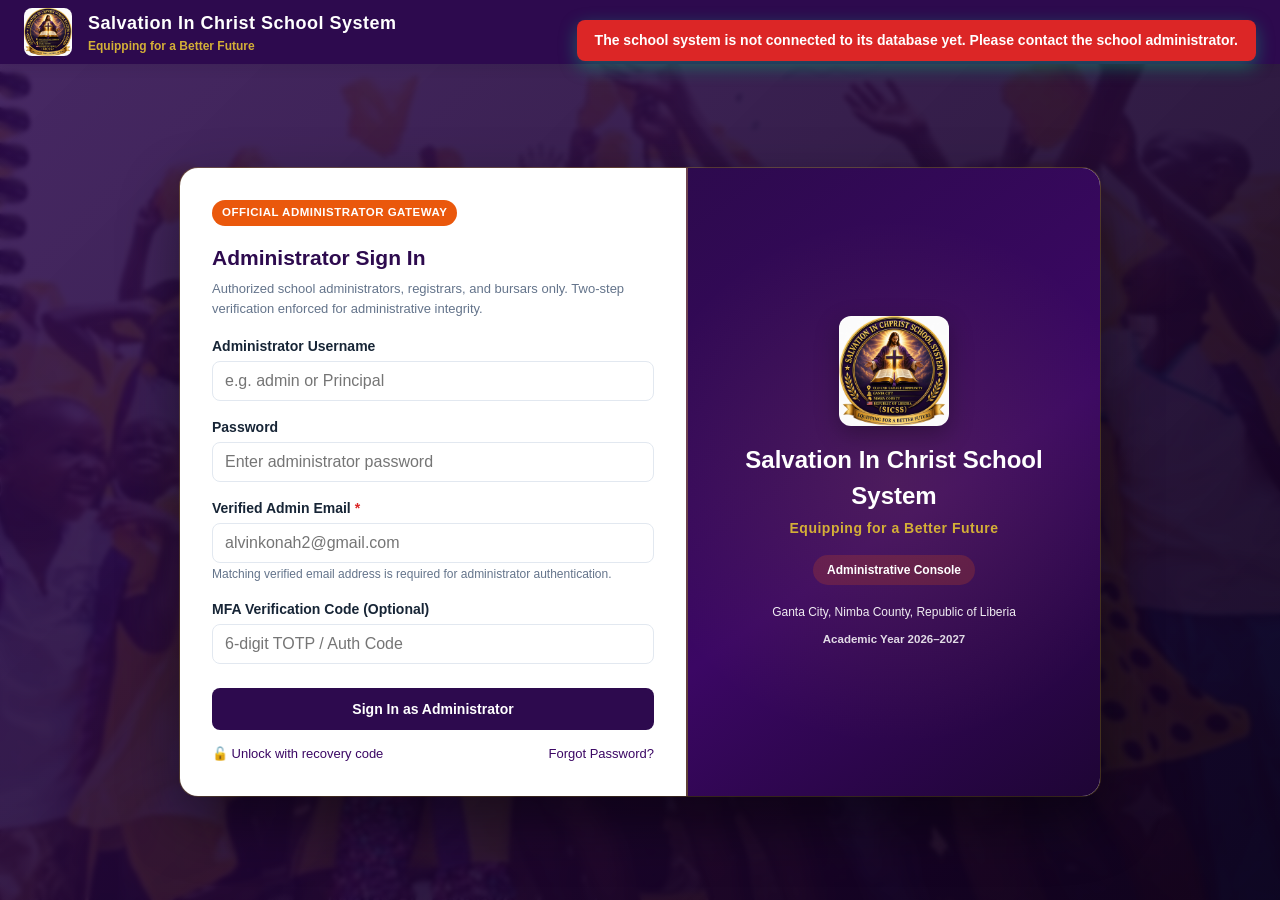
==== admin-login.html @ 24d5ce8e "Add files via upload" ====
<!doctype html>
<html lang="en">
<head>
  <meta charset="utf-8">
  <meta name="viewport" content="width=device-width, initial-scale=1, viewport-fit=cover">
  <title>Administrator Sign In - Salvation In Christ School System</title>
  <link rel="manifest" href="manifest-admin.json">
  <meta name="apple-mobile-web-app-title" content="SICSS Admin">
  <meta name="theme-color" content="#2D0A4E">
  <link rel="apple-touch-icon" href="assets/images/school-logo.png">
  <link rel="icon" type="image/png" href="assets/images/school-logo.png">
  <link rel="stylesheet" href="assets/css/tokens.css">
  <link rel="stylesheet" href="assets/css/styles.css">
</head>
<body>

  <!-- Offline Status Bar -->
  <div id="offlineIndicator" class="offline-bar hidden">You are currently offline. Changes are saved locally and will auto-sync when connected.</div>

  <!-- Global Loader Overlay -->
  <div id="globalLoader" class="global-loader-overlay hidden">
    <div class="loader-spinner"></div>
    <div class="loader-text">Communicating with Core System...</div>
  </div>

  <!-- Subtle {Success} Toast -->
  <div id="globalToast" class="global-toast hidden"></div>

  <!-- Site Header -->
  <header id="siteHeader" class="site-header">
    <div class="brand-wrap">
      <img id="headerLogo" src="assets/images/school-logo.png" alt="School Logo" class="brand-logo">
      <div class="brand-text">
        <h1 id="headerSchoolName">Salvation In Christ School System</h1>
        <div id="headerMotto" class="motto">Equipping for a Better Future</div>
      </div>
    </div>
    <div class="header-actions" id="headerActions">
      <!-- Injected post-login -->
    </div>
  </header>

  <!-- Dedicated Administrator Login Screen -->
  <main id="loginScreen" class="gateway-container">

    <!-- Dynamic Animated Slideshow Background (Backgrounds 1 - 6) -->
    <div class="login-bg-slideshow css-animated" aria-hidden="true">
      <div class="slide slide-1 active"></div>
      <div class="slide slide-2"></div>
      <div class="slide slide-3"></div>
      <div class="slide slide-4"></div>
      <div class="slide slide-5"></div>
      <div class="slide slide-6"></div>
      <div class="login-bg-overlay"></div>
    </div>

    <div class="gateway-card">
      
      <!-- Left: Admin Login Form -->
      <div class="gateway-form-pane">
        
        <div style="display: flex; align-items: center; gap: 8px; margin-bottom: 16px;">
          <span class="badge badge-warning" style="font-size: 11.5px; letter-spacing: 0.5px; padding: 4px 10px; background: #ea580c; color: #fff;">OFFICIAL ADMINISTRATOR GATEWAY</span>
        </div>

        <!-- Feedback Alert Container -->
        <div id="loginAlert" class="alert alert-danger hidden" role="alert"></div>

        <!-- Admin Form -->
        <form id="adminLoginForm" class="login-role-form" autocomplete="off" onsubmit="return false;">
          <h2 style="margin: 0 0 6px; color: var(--color-primary); font-size: 21px;">Administrator Sign In</h2>
          <p style="margin: 0 0 18px; font-size: 13px; color: var(--color-text-muted);">
            Authorized school administrators, registrars, and bursars only. Two-step verification enforced for administrative integrity.
          </p>

          <div class="form-group">
            <label class="form-label" for="adminLoginUser">Administrator Username</label>
            <input type="text" id="adminLoginUser" class="input-field" placeholder="e.g. admin or Principal" required autocomplete="username">
          </div>

          <div class="form-group">
            <label class="form-label" for="adminLoginPass">Password</label>
            <input type="password" id="adminLoginPass" class="input-field" placeholder="Enter administrator password" required autocomplete="current-password">
          </div>

          <div class="form-group">
            <label class="form-label" for="adminLoginEmail">Verified Admin Email <span style="color: var(--color-danger);">*</span></label>
            <input type="email" id="adminLoginEmail" class="input-field" placeholder="alvinkonah2@gmail.com" required autocomplete="email">
            <div class="form-hint">Matching verified email address is required for administrator authentication.</div>
          </div>

          <div class="form-group">
            <label class="form-label" for="adminLoginMfa">MFA Verification Code (Optional)</label>
            <input type="text" id="adminLoginMfa" class="input-field" placeholder="6-digit TOTP / Auth Code" maxlength="8">
          </div>

          <button type="submit" id="adminLoginBtn" class="btn btn-primary" style="width: 100%; padding: 12px; margin-top: 8px;">
            Sign In as Administrator
          </button>

          <div style="display: flex; justify-content: space-between; align-items: center; margin-top: 14px; font-size: 13px;">
            <a href="#" class="recovery-code-trigger" style="margin-right:auto;">🔓 Unlock with recovery code</a>
            <a href="#" class="forgot-pass-trigger">Forgot Password?</a>
          </div>
        </form>
      </div>

      <!-- Right: Branded School Panel -->
      <div class="gateway-brand-pane">
        <img id="paneLogo" src="assets/images/school-logo.png" alt="School Crest" class="pane-logo">
        <div class="pane-title" id="paneSchoolName">Salvation In Christ School System</div>
        <div class="pane-motto" id="paneMotto">Equipping for a Better Future</div>
        <div class="pane-badge" style="background: rgba(234, 88, 12, 0.2); color: #fff; border-color: rgba(255,255,255,0.3);">Administrative Console</div>
        <div style="margin-top: 18px; font-size: 12px; opacity: 0.92; z-index: 1; font-weight: 500;">
          Ganta City, Nimba County, Republic of Liberia
        </div>
        <div style="margin-top: 10px; font-size: 11.5px; opacity: 0.85; z-index: 1; font-weight: 600;">
          Academic Year 2026–2027
        </div>
      </div>

    </div>
  </main>

  <!-- PWA Install Button (Fixed) -->
  <button id="installAppBtn" class="hidden" type="button" aria-label="Install App" style="display: flex; align-items: center; gap: 6px;">
    <img src="assets/icons/download (2).png" style="width: 16px; height: 16px;" alt="">
    <span>Install App</span>
  </button>

  <!-- Role-specific Panel Mount Point (Loaded post-auth) -->
  <div id="appRoot"></div>

  <!-- Modal Container -->
  <div id="modalContainer"></div>

  <!-- Scripts -->
  <script src="assets/js/config.js?v=2.5"></script>
  <script src="assets/js/api.js?v=2.5"></script>
  <script src="assets/js/reportCard.js?v=2.5"></script>
  <script src="assets/js/auth.js?v=2.5"></script>
  <script src="assets/js/pwaInstall.js?v=2.5"></script>
  <script src="assets/js/app.js?v=2.5"></script>

</body>
</html>
---- assets/css/tokens.css ----
/**
 * tokens.css
 * -----------------------------------------------------------------------
 * Design-token layer (Section 7).
 * Branding per school is a config change here or dynamically at runtime.
 * -----------------------------------------------------------------------
 */

:root {
  /* Brand colors (SICSS Purple & Gold) */
  --color-primary: #2d0a4e;
  --color-primary-dark: #1e0535;
  --color-primary-light: #4c1d95;
  --color-secondary: #3b0764;
  --color-accent: #d4af37;
  --color-accent-hover: #b89728;

  /* Surfaces & Canvas */
  --color-background: #f3f6fa;
  --color-surface: #ffffff;
  --color-surface-hover: #f8fafc;
  --color-card-header: #f8fafc;

  /* Text & Content */
  --color-text: #172536;
  --color-text-light: #ffffff;
  --color-text-muted: #64748b;
  --color-text-dim: #94a3b8;

  /* Borders & Dividers */
  --color-border: #e2e8f0;
  --color-border-dark: #cbd5e1;

  /* Status Colors */
  --color-success: #15803d;
  --color-success-bg: #dcfce7;
  --color-warning: #b45309;
  --color-warning-bg: #fef3c7;
  --color-danger: #dc2626;
  --color-danger-bg: #fee2e2;
  --color-info: #0284c7;
  --color-info-bg: #e0f2fe;

  /* Typography */
  --font-family-sans: -apple-system, BlinkMacSystemFont, "Segoe UI", Roboto, Helvetica, Arial, sans-serif;
  --font-size-xs: 0.75rem;     /* 12px */
  --font-size-sm: 0.875rem;    /* 14px */
  --font-size-base: 1rem;      /* 16px */
  --font-size-lg: 1.125rem;    /* 18px */
  --font-size-xl: 1.25rem;     /* 20px */
  --font-size-2xl: 1.5rem;     /* 24px */
  --font-size-3xl: 1.875rem;   /* 30px */

  /* Spacing Scale */
  --space-2xs: 2px;
  --space-xs: 4px;
  --space-sm: 8px;
  --space-md: 16px;
  --space-lg: 24px;
  --space-xl: 32px;
  --space-2xl: 48px;

  /* Border Radius */
  --radius-xs: 4px;
  --radius-sm: 8px;
  --radius-md: 12px;
  --radius-lg: 18px;
  --radius-pill: 9999px;

  /* Shadows */
  --shadow-sm: 0 1px 3px rgba(0, 0, 0, 0.08);
  --shadow-md: 0 4px 12px rgba(0, 0, 0, 0.08);
  --shadow-lg: 0 10px 25px rgba(0, 0, 0, 0.1);
  --shadow-card: 0 6px 20px rgba(0, 0, 0, 0.06);

  /* Transitions */
  --transition-fast: 0.15s ease;
  --transition-normal: 0.25s ease;
}

/* Dark mode token overrides */
:root[data-theme="dark"] {
  --color-background: #0b131f;
  --color-surface: #142033;
  --color-surface-hover: #1b2a42;
  --color-card-header: #101a2b;
  --color-text: #f1f5f9;
  --color-text-muted: #94a3b8;
  --color-text-dim: #64748b;
  --color-border: #1e293b;
  --color-border-dark: #334155;
  --shadow-card: 0 6px 20px rgba(0, 0, 0, 0.35);
}
---- assets/css/styles.css ----
/**
 * styles.css
 * -----------------------------------------------------------------------
 * Core application styling using CSS design tokens.
 * Mobile-first, fully responsive, accessible, with print stylesheet for report cards.
 * -----------------------------------------------------------------------
 */

/* ==========================================================================
   1. RESET & BASE
   ========================================================================== */
*, *::before, *::after {
  box-sizing: border-box;
}

body {
  margin: 0;
  padding: 0;
  background-color: var(--color-background);
  color: var(--color-text);
  font-family: var(--font-family-sans);
  font-size: var(--font-size-base);
  line-height: 1.5;
  -webkit-font-smoothing: antialiased;
  min-height: 100vh;
  display: flex;
  flex-direction: column;
}

a {
  color: var(--color-secondary);
  text-decoration: none;
  transition: color var(--transition-fast);
}

a:hover {
  text-decoration: underline;
}

button, input, select, textarea {
  font-family: inherit;
  font-size: inherit;
}

/* Accessibility Focus States */
button:focus-visible, input:focus-visible, select:focus-visible, textarea:focus-visible, a:focus-visible {
  outline: 3px solid var(--color-accent);
  outline-offset: 2px;
}

/* Utilities */
.hidden { display: none !important; }
.sr-only {
  position: absolute;
  width: 1px;
  height: 1px;
  padding: 0;
  margin: -1px;
  overflow: hidden;
  clip: rect(0, 0, 0, 0);
  border: 0;
}

/* ==========================================================================
   2. HEADER & BRANDING
   ========================================================================== */
.site-header {
  background-color: var(--color-primary);
  color: #ffffff;
  padding: var(--space-sm) var(--space-lg);
  display: flex;
  justify-content: space-between;
  align-items: center;
  box-shadow: var(--shadow-md);
  position: sticky;
  top: 0;
  z-index: 100;
}

.brand-wrap {
  display: flex;
  align-items: center;
  gap: var(--space-md);
}

.brand-logo {
  width: 48px;
  height: 48px;
  object-fit: contain;
  background: transparent !important;
  border-radius: var(--radius-sm);
  padding: 0;
  box-shadow: none;
}

.brand-text h1 {
  margin: 0;
  font-size: var(--font-size-lg);
  font-weight: 700;
  letter-spacing: 0.5px;
  color: #ffffff;
}

.brand-text .motto {
  margin: 0;
  font-size: var(--font-size-xs);
  color: var(--color-accent);
  font-weight: 600;
}

.header-actions {
  display: flex;
  align-items: center;
  gap: var(--space-sm);
}

.user-badge {
  display: flex;
  align-items: center;
  gap: var(--space-xs);
  background: rgba(255, 255, 255, 0.12);
  padding: 4px 12px;
  border-radius: var(--radius-pill);
  font-size: var(--font-size-sm);
  color: #ffffff;
}

/* Mobile Header Responsive Rule: prevent jammed content and scattering */
@media (max-width: 768px) {
  .site-header {
    padding: 8px 12px !important;
    gap: 8px !important;
    min-height: 48px !important;
  }
  .brand-wrap {
    gap: 8px !important;
    flex: 1 1 auto !important;
    min-width: 0 !important;
    max-width: calc(100% - 100px) !important;
    overflow: hidden !important;
  }
  .brand-logo {
    width: 32px !important;
    height: 32px !important;
    flex-shrink: 0 !important;
  }
  .brand-text {
    min-width: 0 !important;
    overflow: hidden !important;
  }
  .brand-text h1 {
    font-size: 13px !important;
    line-height: 1.2 !important;
    white-space: nowrap !important;
    overflow: hidden !important;
    text-overflow: ellipsis !important;
    margin: 0 !important;
  }
  #headerMotto, .brand-text .motto {
    display: none !important;
  }
  .header-actions {
    flex-shrink: 0 !important;
    gap: 4px !important;
  }
  .header-actions #signOutBtn {
    display: none !important;
  }
  .header-actions .user-badge {
    font-size: 11px !important;
    padding: 3px 8px !important;
    max-width: 120px !important;
    white-space: nowrap !important;
    overflow: hidden !important;
    text-overflow: ellipsis !important;
    gap: 4px !important;
  }
  .header-actions .user-badge span {
    display: none !important;
  }
}

/* ==========================================================================
   3. BUTTONS & INPUTS
   ========================================================================== */
.btn {
  display: inline-flex;
  align-items: center;
  justify-content: center;
  gap: var(--space-xs);
  padding: 9px 16px;
  border-radius: var(--radius-sm);
  border: 1px solid transparent;
  font-weight: 600;
  font-size: var(--font-size-sm);
  cursor: pointer;
  transition: all var(--transition-fast);
  white-space: nowrap;
}

.btn-primary {
  background-color: var(--color-primary);
  color: #ffffff;
}
.btn-primary:hover {
  background-color: var(--color-primary-light);
  transform: translateY(-1px);
}

.btn-secondary {
  background-color: var(--color-secondary);
  color: #ffffff;
}
.btn-secondary:hover {
  background-color: #0b3c8a;
}

.btn-accent {
  background-color: var(--color-accent);
  color: var(--color-primary);
}
.btn-accent:hover {
  background-color: var(--color-accent-hover);
}

.btn-light {
  background-color: var(--color-surface);
  color: var(--color-text);
  border-color: var(--color-border);
}
.btn-light:hover {
  background-color: var(--color-surface-hover);
}

.btn-danger {
  background-color: var(--color-danger);
  color: #ffffff;
}
.btn-danger:hover {
  background-color: #b91c1c;
}

.btn-sm {
  padding: 5px 10px;
  font-size: var(--font-size-xs);
  border-radius: var(--radius-xs);
}

.btn:disabled {
  opacity: 0.6;
  cursor: not-allowed;
  transform: none !important;
}

.input-field, .select-field, .textarea-field {
  width: 100%;
  padding: 10px 12px;
  border: 1px solid var(--color-border);
  border-radius: var(--radius-sm);
  background-color: var(--color-surface);
  color: var(--color-text);
  transition: border-color var(--transition-fast), box-shadow var(--transition-fast);
}

.input-field:focus, .select-field:focus, .textarea-field:focus {
  outline: none;
  border-color: var(--color-primary);
  box-shadow: 0 0 0 3px rgba(8, 47, 80, 0.15);
}

.form-group {
  margin-bottom: var(--space-md);
}

.form-label {
  display: block;
  font-size: var(--font-size-sm);
  font-weight: 600;
  margin-bottom: var(--space-xs);
  color: var(--color-text);
}

.form-hint {
  font-size: var(--font-size-xs);
  color: var(--color-text-muted);
  margin-top: 2px;
}

/* ==========================================================================
   4. GATEWAY LOGIN SCREEN
   ========================================================================== */
.gateway-container {
  flex: 1;
  display: flex;
  align-items: center;
  justify-content: center;
  padding: var(--space-xl) var(--space-md);
  position: relative;
  overflow: hidden;
  min-height: calc(100vh - 65px);
  background-color: var(--color-primary-dark);
}

/* Background animated slides container */
.login-bg-slideshow {
  position: absolute;
  top: 0;
  left: 0;
  width: 100%;
  height: 100%;
  overflow: hidden;
  z-index: 0;
  pointer-events: none;
}

.login-bg-slideshow .slide {
  position: absolute;
  top: 0;
  left: 0;
  width: 100%;
  height: 100%;
  background-size: cover;
  background-position: center;
  background-repeat: no-repeat;
  opacity: 0;
  transform: scale(1.05);
  transition: opacity 1.6s ease-in-out, transform 7s ease-out;
}

.login-bg-slideshow .slide.active {
  opacity: 1;
  transform: scale(1);
}

/* Individual slide background images */
.login-bg-slideshow .slide-1 { background-image: url('../images/background-1.jpg'); }
.login-bg-slideshow .slide-2 { background-image: url('../images/background-2.jpg'); }
.login-bg-slideshow .slide-3 { background-image: url('../images/background-3.jpg'); }
.login-bg-slideshow .slide-4 { background-image: url('../images/background-4.jpg'); }
.login-bg-slideshow .slide-5 { background-image: url('../images/background-5.jpg'); }
.login-bg-slideshow .slide-6 { background-image: url('../images/background-6.jpg'); }

/* Fallback CSS animation if JavaScript is disabled */
.login-bg-slideshow.css-animated .slide:nth-child(1) { animation: bgFadeSlide 30s infinite 0s; }
.login-bg-slideshow.css-animated .slide:nth-child(2) { animation: bgFadeSlide 30s infinite 5s; }
.login-bg-slideshow.css-animated .slide:nth-child(3) { animation: bgFadeSlide 30s infinite 10s; }
.login-bg-slideshow.css-animated .slide:nth-child(4) { animation: bgFadeSlide 30s infinite 15s; }
.login-bg-slideshow.css-animated .slide:nth-child(5) { animation: bgFadeSlide 30s infinite 20s; }
.login-bg-slideshow.css-animated .slide:nth-child(6) { animation: bgFadeSlide 30s infinite 25s; }

@keyframes bgFadeSlide {
  0% { opacity: 0; transform: scale(1.05); }
  5% { opacity: 1; transform: scale(1.02); }
  18% { opacity: 1; transform: scale(1); }
  23% { opacity: 0; transform: scale(0.98); }
  100% { opacity: 0; }
}

.login-bg-overlay {
  position: absolute;
  top: 0;
  left: 0;
  width: 100%;
  height: 100%;
  background: linear-gradient(135deg, rgba(45, 10, 78, 0.88) 0%, rgba(30, 5, 53, 0.90) 50%, rgba(15, 2, 28, 0.94) 100%);
  backdrop-filter: blur(2px);
  -webkit-backdrop-filter: blur(2px);
  z-index: 1;
}

.gateway-card {
  position: relative;
  z-index: 2;
  width: 100%;
  max-width: 920px;
  background-color: var(--color-surface);
  border-radius: var(--radius-lg);
  box-shadow: 0 25px 60px rgba(0, 0, 0, 0.45), 0 0 0 1px rgba(212, 175, 55, 0.3);
  overflow: hidden;
  display: flex;
  flex-direction: row;
}

@media (max-width: 768px) {
  .gateway-card {
    flex-direction: column;
  }
}

.gateway-form-pane {
  flex: 1 1 55%;
  padding: var(--space-xl);
  display: flex;
  flex-direction: column;
  justify-content: center;
  position: relative;
  z-index: 2;
}

.gateway-brand-pane {
  flex: 1 1 45%;
  background: linear-gradient(145deg, #2d0a4e 0%, #3b0764 55%, #1e0535 100%);
  color: #ffffff;
  padding: var(--space-xl);
  display: flex;
  flex-direction: column;
  align-items: center;
  justify-content: center;
  text-align: center;
  position: relative;
  overflow: hidden;
  border-left: 2px solid rgba(212, 175, 55, 0.35);
  z-index: 2;
}

.gateway-brand-pane::after {
  content: "";
  position: absolute;
  top: 0; left: 0; right: 0; bottom: 0;
  background: radial-gradient(circle at center, rgba(212, 175, 55, 0.12) 0%, transparent 70%);
  pointer-events: none;
}

.pane-logo {
  width: 110px;
  height: 110px;
  object-fit: contain;
  background: transparent !important;
  border-radius: var(--radius-md);
  padding: 0;
  box-shadow: 0 8px 24px rgba(0,0,0,0.3);
  margin-bottom: var(--space-md);
  z-index: 1;
}

.pane-title {
  margin: 0 0 var(--space-xs);
  font-size: var(--font-size-2xl);
  font-weight: 800;
  z-index: 1;
}

.pane-motto {
  margin: 0 0 var(--space-md);
  font-size: var(--font-size-sm);
  color: var(--color-accent);
  font-weight: 600;
  letter-spacing: 0.5px;
  z-index: 1;
}

.pane-badge {
  background: rgba(255, 255, 255, 0.15);
  padding: 6px 14px;
  border-radius: var(--radius-pill);
  font-size: var(--font-size-xs);
  font-weight: 600;
  z-index: 1;
}

/* User Type Switcher Tabs */
.role-tabs {
  display: flex;
  background-color: var(--color-background);
  border-radius: var(--radius-pill);
  padding: 4px;
  margin-bottom: var(--space-lg);
  gap: 4px;
}

.role-tab-btn {
  flex: 1;
  padding: 8px 12px;
  border: none;
  background: transparent;
  color: var(--color-text-muted);
  font-weight: 600;
  font-size: var(--font-size-sm);
  border-radius: var(--radius-pill);
  cursor: pointer;
  transition: all var(--transition-fast);
}

.role-tab-btn.active {
  background-color: var(--color-primary);
  color: #ffffff;
  box-shadow: var(--shadow-sm);
}

/* Alert Boxes */
.alert {
  padding: 10px 14px;
  border-radius: var(--radius-sm);
  font-size: var(--font-size-sm);
  margin-bottom: var(--space-md);
  display: flex;
  align-items: center;
  gap: var(--space-xs);
}

.alert-danger {
  background-color: var(--color-danger-bg);
  color: var(--color-danger);
  border: 1px solid rgba(220, 38, 38, 0.2);
}

.alert-success {
  background-color: var(--color-success-bg);
  color: var(--color-success);
  border: 1px solid rgba(21, 128, 61, 0.2);
}

/* ==========================================================================
   5. DASHBOARD LAYOUT & CARDS
   ========================================================================== */
.dashboard-container {
  max-width: 1400px;
  margin: 0 auto;
  padding: var(--space-lg) var(--space-md);
  width: 100%;
}

.nav-tabs {
  display: flex;
  gap: var(--space-xs);
  border-bottom: 2px solid var(--color-border);
  margin-bottom: var(--space-lg);
  overflow-x: auto;
  padding-bottom: 2px;
}

.nav-tab-item {
  padding: 10px 18px;
  background: transparent;
  border: none;
  border-bottom: 3px solid transparent;
  color: var(--color-text-muted);
  font-weight: 700;
  font-size: var(--font-size-sm);
  cursor: pointer;
  white-space: nowrap;
  transition: all var(--transition-fast);
}

.nav-tab-item:hover {
  color: var(--color-primary);
}

.nav-tab-item.active {
  color: var(--color-primary);
  border-bottom-color: var(--color-primary);
}

.stats-grid {
  display: grid;
  grid-template-columns: repeat(auto-fit, minmax(220px, 1fr));
  gap: var(--space-md);
  margin-bottom: var(--space-lg);
}

.stat-card {
  background: var(--color-surface);
  padding: var(--space-md) var(--space-lg);
  border-radius: var(--radius-md);
  box-shadow: var(--shadow-card);
  border: 1px solid var(--color-border);
}

.stat-card .stat-label {
  font-size: var(--font-size-xs);
  font-weight: 700;
  text-transform: uppercase;
  color: var(--color-text-muted);
  letter-spacing: 0.5px;
}

.stat-card .stat-value {
  font-size: var(--font-size-2xl);
  font-weight: 800;
  color: var(--color-primary);
  margin-top: var(--space-xs);
}

.content-card {
  background: var(--color-surface);
  border-radius: var(--radius-md);
  box-shadow: var(--shadow-card);
  border: 1px solid var(--color-border);
  padding: var(--space-lg);
  margin-bottom: var(--space-lg);
}

.card-header-row {
  display: flex;
  justify-content: space-between;
  align-items: center;
  flex-wrap: wrap;
  gap: var(--space-md);
  margin-bottom: var(--space-md);
  padding-bottom: var(--space-sm);
  border-bottom: 1px solid var(--color-border);
}

.card-title {
  margin: 0;
  font-size: var(--font-size-lg);
  font-weight: 700;
  color: var(--color-primary);
}

/* ==========================================================================
   6. DATA TABLES & STATUS BADGES
   ========================================================================== */
.table-responsive {
  width: 100%;
  overflow-x: auto;
  border-radius: var(--radius-sm);
  border: 1px solid var(--color-border);
}

.data-table {
  width: 100%;
  border-collapse: collapse;
  font-size: var(--font-size-sm);
  text-align: left;
}

.data-table th {
  background-color: var(--color-primary);
  color: #ffffff;
  padding: 12px 14px;
  font-weight: 700;
  white-space: nowrap;
}

.data-table td {
  padding: 10px 14px;
  border-bottom: 1px solid var(--color-border);
  color: var(--color-text);
}

.data-table tbody tr:hover {
  background-color: var(--color-surface-hover);
}

.badge {
  display: inline-block;
  padding: 3px 8px;
  border-radius: var(--radius-pill);
  font-size: var(--font-size-xs);
  font-weight: 700;
  white-space: nowrap;
}

.badge-success { background: var(--color-success-bg); color: var(--color-success); }
.badge-warning { background: var(--color-warning-bg); color: var(--color-warning); }
.badge-danger { background: var(--color-danger-bg); color: var(--color-danger); }
.badge-info { background: var(--color-info-bg); color: var(--color-info); }

/* ==========================================================================
   7. MODAL DIALOGS
   ========================================================================== */
.modal-overlay {
  position: fixed;
  top: 0; left: 0; right: 0; bottom: 0;
  background: rgba(0, 0, 0, 0.6);
  backdrop-filter: blur(3px);
  display: flex;
  align-items: center;
  justify-content: center;
  padding: var(--space-md);
  z-index: 1000;
}

.modal-dialog {
  background: var(--color-surface);
  border-radius: var(--radius-md);
  box-shadow: var(--shadow-lg);
  width: 100%;
  max-width: 650px;
  max-height: 90vh;
  overflow-y: auto;
  padding: var(--space-lg);
}

.modal-dialog.modal-wide,
.modal-overlay.modal-wide .modal-dialog {
  max-width: 1000px;
}

.modal-dialog.modal-preview,
.modal-overlay.modal-preview .modal-dialog {
  max-width: 1160px;
  max-height: 94vh;
}

.modal-header {
  display: flex;
  justify-content: space-between;
  align-items: center;
  border-bottom: 1px solid var(--color-border);
  padding-bottom: var(--space-sm);
  margin-bottom: var(--space-md);
}

.modal-header h3 {
  margin: 0;
  color: var(--color-primary);
  font-size: var(--font-size-lg);
}

.modal-footer {
  display: flex;
  justify-content: flex-end;
  gap: var(--space-sm);
  margin-top: var(--space-lg);
  padding-top: var(--space-sm);
  border-top: 1px solid var(--color-border);
}

/* ==========================================================================
   8. FULL REPORT CARD STYLES & PRINT MEDIA QUERY
   ========================================================================== */
.report-card-container {
  background: #ffffff;
  color: #172536;
  padding: 35px 30px;
  border-radius: var(--radius-md);
  box-shadow: var(--shadow-card);
  max-width: 1100px;
  margin: 20px auto;
  border: 2px solid var(--color-primary, #2d0a4e);
  font-family: Arial, -apple-system, sans-serif;
}

.rc-header {
  text-align: center;
  border-bottom: 2px solid var(--color-primary, #2d0a4e);
  padding-bottom: 15px;
  margin-bottom: 20px;
  position: relative;
}

.rc-logo {
  width: 75px;
  height: 75px;
  object-fit: contain;
  margin: 0 auto 10px;
  display: block;
}

.rc-school-name {
  font-size: 24px;
  font-weight: 800;
  color: var(--color-primary, #2d0a4e);
  margin: 0 0 4px;
  text-transform: uppercase;
}

.rc-motto {
  font-size: 13px;
  font-weight: 700;
  color: var(--color-accent, #d4af37);
  margin: 0 0 6px;
}

.rc-title {
  font-size: 18px;
  font-weight: 800;
  color: var(--color-secondary, #3b0764);
  margin: 6px 0 0;
  text-decoration: underline;
  letter-spacing: 0.5px;
}

.rc-student-grid {
  display: grid;
  grid-template-columns: repeat(auto-fit, minmax(200px, 1fr));
  gap: 10px 20px;
  background: #f8fafc;
  padding: 15px;
  border-radius: var(--radius-sm);
  border: 1px solid #e2e8f0;
  margin-bottom: 25px;
  font-size: 13.5px;
}

.rc-student-grid p {
  margin: 2px 0;
}

.rc-table {
  width: 100%;
  border-collapse: collapse;
  font-size: 12.5px;
  margin-bottom: 25px;
}

.rc-table th, .rc-table td {
  border: 1px solid #cbd5e1;
  padding: 7px 6px;
  text-align: center;
}

.rc-table th {
  background-color: var(--color-primary, #2d0a4e);
  color: #ffffff;
  font-weight: bold;
}

.rc-table td.subject-col {
  text-align: left;
  font-weight: bold;
  padding-left: 10px;
}

.rc-table tr:nth-child(even) td {
  background-color: #f8fafc;
}

.rc-table .pending-cell {
  color: #94a3b8;
  font-style: italic;
}

.rc-summary-row {
  display: flex;
  justify-content: space-between;
  align-items: center;
  border: 1px solid #cbd5e1;
  padding: 12px 18px;
  border-radius: var(--radius-sm);
  background: #f8fafc;
  font-weight: bold;
  margin-bottom: 30px;
}

.rc-signatures {
  display: flex;
  justify-content: space-between;
  margin-top: 50px;
  padding-top: 20px;
}

.rc-sign-box {
  width: 220px;
  text-align: center;
  border-top: 1px solid #172536;
  font-size: 12px;
  font-weight: bold;
  padding-top: 5px;
}

/* Print Stylesheet */
@media print {
  body {
    background: #ffffff !important;
  }
  .site-header, .btn, .dashboard-container > :not(.report-card-container), .modal-overlay, #installAppBtn {
    display: none !important;
  }
  .report-card-container {
    border: none !important;
    box-shadow: none !important;
    padding: 0 !important;
    max-width: 100% !important;
    margin: 0 !important;
  }
  .rc-table th {
    background-color: var(--color-primary, #2d0a4e) !important;
    color: #ffffff !important;
    -webkit-print-color-adjust: exact;
    print-color-adjust: exact;
  }
}

/* ==========================================================================
   9. PWA INSTALL BANNER & MODAL
   ========================================================================== */
#installAppBtn {
  position: fixed;
  bottom: 24px;
  right: 24px;
  z-index: 999;
  box-shadow: var(--shadow-lg);
  border-radius: var(--radius-pill);
  padding: 12px 20px;
  font-size: var(--font-size-sm);
  font-weight: 700;
  background-color: var(--color-accent);
  color: var(--color-primary);
  border: 2px solid var(--color-primary);
  cursor: pointer;
  transition: transform var(--transition-fast);
}

#installAppBtn:hover {
  transform: translateY(-2px);
}

/* ==========================================================================
   10. COLLAPSIBLE ROYAL BLUE SIDEBAR LAYOUT
   ========================================================================== */
.portal-layout {
  display: flex;
  min-height: calc(100vh - 64px);
  width: 100%;
  position: relative;
}

.portal-sidebar {
  width: 250px;
  background: linear-gradient(180deg, #052652 0%, #001f44 100%);
  color: #ffffff;
  display: flex;
  flex-direction: column;
  transition: width 0.22s cubic-bezier(0.4, 0, 0.2, 1);
  position: sticky;
  top: 64px;
  height: calc(100vh - 64px);
  max-height: calc(100vh - 64px);
  overflow-y: hidden;
  z-index: 90;
  box-shadow: 2px 0 12px rgba(0, 0, 0, 0.18);
  flex-shrink: 0;
}

.portal-sidebar.collapsed {
  width: 68px;
}

.sidebar-header {
  padding: 16px 14px;
  display: flex;
  align-items: center;
  justify-content: space-between;
  border-bottom: 1px solid rgba(255, 255, 255, 0.12);
  gap: 8px;
}

.sidebar-brand-title {
  font-size: 13px;
  font-weight: 700;
  color: #ffffff;
  white-space: nowrap;
  overflow: hidden;
  text-overflow: ellipsis;
  letter-spacing: 0.3px;
}

.portal-sidebar.collapsed .sidebar-brand-title {
  display: none;
}

.sidebar-toggle-btn {
  background: transparent;
  border: none;
  cursor: pointer;
  padding: 6px;
  display: flex;
  align-items: center;
  justify-content: center;
  border-radius: 6px;
  color: #ffffff;
}

.sidebar-toggle-btn:hover {
  background: rgba(255, 255, 255, 0.15);
}

.sidebar-toggle-btn img {
  width: 18px;
  height: 18px;
  filter: brightness(0) invert(1);
}

.sidebar-nav {
  padding: 10px 8px;
  flex: 1;
  overflow-y: auto;
  scrollbar-width: thin;
  scrollbar-color: rgba(255, 255, 255, 0.25) transparent;
}

.sidebar-nav::-webkit-scrollbar {
  width: 5px;
}

.sidebar-nav::-webkit-scrollbar-track {
  background: transparent;
}

.sidebar-nav::-webkit-scrollbar-thumb {
  background: rgba(255, 255, 255, 0.25);
  border-radius: 4px;
}

.sidebar-nav::-webkit-scrollbar-thumb:hover {
  background: rgba(255, 255, 255, 0.45);
}

.nav-section-title {
  font-size: 11px;
  text-transform: uppercase;
  color: rgba(255, 255, 255, 0.5);
  font-weight: 700;
  padding: 12px 14px 4px;
  letter-spacing: 0.6px;
}

.portal-sidebar.collapsed .nav-section-title {
  display: none;
}

.sidebar-item {
  display: flex;
  align-items: center;
  gap: 12px;
  padding: 10px 14px;
  color: #d1d9e6;
  border-radius: 8px;
  text-decoration: none;
  font-size: 13.5px;
  font-weight: 500;
  margin-bottom: 3px;
  cursor: pointer;
  transition: all 0.15s ease;
  user-select: none;
}

.sidebar-item:hover {
  background: rgba(255, 255, 255, 0.1);
  color: #ffffff;
  text-decoration: none;
}

.sidebar-item.active {
  background: #0070f3;
  color: #ffffff;
  font-weight: 600;
  box-shadow: 0 4px 12px rgba(0, 112, 243, 0.35);
}

.sidebar-icon {
  width: 19px;
  height: 19px;
  object-fit: contain;
  filter: brightness(0) invert(1);
  flex-shrink: 0;
}

.portal-sidebar.collapsed .sidebar-item-label {
  display: none;
}

.portal-sidebar.collapsed .sidebar-item {
  justify-content: center;
  padding: 12px 0;
}

.portal-content {
  flex: 1;
  background-color: var(--color-background);
  padding: 24px;
  overflow-y: auto;
  min-width: 0;
}

/* ==========================================================================
   11. GLOBAL LOADER OVERLAY
   ========================================================================== */
.global-loader-overlay {
  position: fixed;
  inset: 0;
  background: rgba(4, 28, 54, 0.72);
  backdrop-filter: blur(4px);
  z-index: 10000;
  display: flex;
  flex-direction: column;
  align-items: center;
  justify-content: center;
  color: #ffffff;
}

.loader-spinner {
  width: 48px;
  height: 48px;
  border: 4px solid rgba(255, 255, 255, 0.22);
  border-top-color: #ffd000;
  border-radius: 50%;
  animation: spinLoader 0.75s linear infinite;
  margin-bottom: 14px;
}

@keyframes spinLoader {
  to { transform: rotate(360deg); }
}

.loader-text {
  font-size: 15px;
  font-weight: 600;
  letter-spacing: 0.5px;
}

/* ==========================================================================
   12. SUBTLE {SUCCESS} TOAST NOTIFICATION
   ========================================================================== */
.global-toast {
  position: fixed;
  top: 20px;
  right: 24px;
  z-index: 10001;
  background: #10b981;
  color: #ffffff;
  padding: 10px 18px;
  border-radius: 8px;
  font-weight: 700;
  font-size: 14px;
  box-shadow: 0 6px 18px rgba(16, 185, 129, 0.45);
  transform: translateY(-20px);
  opacity: 0;
  transition: transform 0.25s cubic-bezier(0.4, 0, 0.2, 1), opacity 0.25s ease;
  pointer-events: none;
}

.global-toast.show {
  transform: translateY(0);
  opacity: 1;
}

.global-toast.fade-out {
  transform: translateY(-10px);
  opacity: 0;
}

/* ==========================================================================
   13. OFFLINE STATUS BAR
   ========================================================================== */
.offline-bar {
  background: #d97706;
  color: #ffffff;
  text-align: center;
  font-size: 13px;
  font-weight: 600;
  padding: 8px 14px;
  position: sticky;
  top: 0;
  z-index: 150;
  box-shadow: 0 2px 8px rgba(0, 0, 0, 0.2);
}

/* ==========================================================================
   14. SCORE COLOR CODING (<70% Red, 70-90% Blue, 91-100% Deep Green)
   ========================================================================== */
.score-red {
  color: #dc2626 !important;
  font-weight: 700;
}

.score-blue {
  color: #2563eb !important;
  font-weight: 700;
}

.score-green {
  color: #15803d !important;
  font-weight: 800;
}

/* ==========================================================================
   15. TWO-PAGE REPORT CARD (FRONT & BACK) TEMPLATE
   ========================================================================== */
.reportCardPage {
  background: #ffffff;
  max-width: 850px;
  margin: 0 auto 20px;
  padding: 30px 34px;
  border: 2px solid #1c1c1c;
  font-family: Georgia, 'Times New Roman', serif;
  color: #1c1c1c;
  box-shadow: 0 4px 16px rgba(0, 0, 0, 0.08);
}
.rcPageLabel {
  text-align: right;
  font-size: 10px;
  color: #6b7280;
  font-weight: 700;
  margin-bottom: 6px;
  letter-spacing: 1px;
  text-transform: uppercase;
}

/* FRONT PAGE — two semester tables side by side */
.rcSemesterGrid {
  display: grid;
  grid-template-columns: 1fr 1fr;
  gap: 18px;
  margin-bottom: 20px;
}
.rcSemTableWrap {
  border: 2px solid #1c1c1c;
  border-radius: 4px;
  overflow: hidden;
}
.rcSemTitle {
  text-align: center;
  font-style: italic;
  font-weight: 700;
  font-size: 15px;
  padding: 8px;
  border-bottom: 2px solid #1c1c1c;
  background: #ffffff;
}
.rcSemTable {
  width: 100%;
  border-collapse: collapse;
  font-size: 11.5px;
}
.rcSemTable th, .rcSemTable td {
  border: 1px solid #1c1c1c;
  padding: 5px 4px;
  text-align: center;
}
.rcSemTable td.rcSubjectCell {
  text-align: left;
  padding-left: 8px;
  font-weight: 600;
}
.rcSemTable tr.rcSummaryRow td {
  font-weight: 800;
  background: rgba(0, 0, 0, 0.05);
}

.rcGradeKey {
  text-align: center;
  margin-top: 6px;
}
.rcGradeKey b {
  display: block;
  font-style: italic;
  margin-bottom: 6px;
}
.rcGradeKeyGrid {
  display: flex;
  justify-content: center;
  gap: 50px;
  flex-wrap: wrap;
  font-size: 12.5px;
}

.gradeRed {
  color: #c0392b;
  font-weight: 800;
}
.gradeBlue {
  color: #1d4ed8;
  font-weight: 800;
}
.gradeGreen {
  color: #065f46;
  font-weight: 800;
}

/* BACK PAGE — promotion statement + school header/signature table */
.rcBackGrid {
  display: grid;
  grid-template-columns: 1fr 1fr;
  gap: 0;
  border: 2px solid #1c1c1c;
}
.rcPromoBox {
  padding: 20px 22px;
  border-right: 2px solid #1c1c1c;
}
.rcPromoBox h3 {
  text-decoration: underline;
  margin: 0 0 14px;
  font-size: 17px;
}
.rcPromoLine {
  margin: 10px 0;
  font-size: 13px;
}
.rcPromoLine .fillIn {
  display: inline-block;
  min-width: 180px;
  border-bottom: 1px solid #1c1c1c;
  font-weight: 700;
  padding: 0 4px;
}
.rcPromoOption {
  margin: 8px 0;
  font-size: 12.5px;
}
.rcSignBlock {
  margin-top: 26px;
}
.rcSignLine {
  display: block;
  border-bottom: 1px solid #1c1c1c;
  min-height: 26px;
  margin-bottom: 2px;
}
.rcSignLabel {
  font-size: 11px;
  text-transform: uppercase;
  letter-spacing: 0.5px;
}

.rcHeaderBox {
  padding: 20px 22px;
}
.rcSchoolHead {
  display: flex;
  align-items: center;
  gap: 14px;
  margin-bottom: 10px;
}
.rcSchoolHead img {
  width: 56px;
  height: 56px;
  object-fit: contain;
}
.rcSchoolHead .rcSchoolName {
  font-weight: 900;
  font-size: 15px;
  line-height: 1.25;
  text-transform: uppercase;
}
.rcSchoolHead .rcSchoolSub {
  font-size: 10.5px;
  color: #333;
}
.rcCardTitleBar {
  text-align: center;
  background: #1c1c1c;
  color: #fff;
  font-weight: 800;
  padding: 6px;
  margin: 10px 0 14px;
  letter-spacing: 1px;
  font-size: 13px;
  text-transform: uppercase;
}
.rcStudentMetaLine {
  font-size: 13.5px;
  margin: 6px 0;
}
.rcStudentMetaLine b {
  border-bottom: 1px solid #1c1c1c;
  padding: 0 6px;
}
.rcSignoffNote {
  text-align: center;
  font-weight: 700;
  font-size: 12px;
  margin: 14px 0 8px;
}
.rcSignoffTable {
  width: 100%;
  border-collapse: collapse;
  font-size: 12px;
}
.rcSignoffTable th, .rcSignoffTable td {
  border: 1px solid #1c1c1c;
  padding: 8px;
  text-align: center;
}
.rcSignoffTable th {
  background: #1c1c1c;
  color: #fff;
  font-style: italic;
}
.rcFootnote {
  font-size: 10.5px;
  color: #333;
  margin-top: 14px;
  line-height: 1.5;
}

/* ==========================================================================
   16. PAYMENT RECEIPT CARD (3 PER LANDSCAPE A4 PAGE)
   ========================================================================== */
.receiptPrintGrid {
  display: flex;
  flex-wrap: wrap;
  gap: 8mm;
  justify-content: flex-start;
  align-items: flex-start;
}
.receiptCard {
  width: 100%;
  max-width: 400px;
  background: #fff;
  border: 1px solid #cbd5e1;
  border-radius: 10px;
  padding: 18px 20px;
  font-family: Arial, sans-serif;
  color: #172536;
  box-shadow: 0 4px 14px rgba(0, 0, 0, 0.06);
}

.receiptTopBrand {
  text-align: center;
  padding: 4px 0 8px;
}
.receiptTopLogo {
  width: 52px;
  height: 52px;
  object-fit: contain;
  margin-bottom: 6px;
}
.receiptTopSchoolName {
  font-weight: 900;
  font-size: 14px;
  color: var(--color-primary, #2d0a4e);
  line-height: 1.25;
}
.receiptTopMotto {
  font-size: 9.5px;
  color: var(--color-accent, #d4af37);
  font-weight: 700;
  letter-spacing: 0.5px;
  margin-top: 2px;
}

.receiptHeaderRule {
  border-top: 2px solid var(--color-primary, #2d0a4e);
  margin: 8px 0 12px;
}

.receiptStudentPhotoRow {
  display: flex;
  justify-content: center;
  margin-bottom: 10px;
}
.receiptStudentPhotoBox {
  width: 56px;
  height: 68px;
  border-radius: 6px;
  border: 2px solid #103db8;
  overflow: hidden;
  background: #eef4fb;
  display: grid;
  place-items: center;
  font-size: 24px;
  color: #94a3b8;
}
.receiptStudentPhotoBox img {
  width: 100%;
  height: 100%;
  object-fit: cover;
  display: block;
}

.receiptTitle {
  text-align: center;
  font-weight: 800;
  font-size: 14px;
  color: #334155;
  letter-spacing: 1px;
  margin-bottom: 10px;
}
.receiptMetaRow {
  display: flex;
  justify-content: space-between;
  font-size: 11px;
  margin-bottom: 10px;
}
.receiptMetaRow small {
  display: block;
  color: #64748b;
  font-weight: 700;
  margin-bottom: 2px;
}
.receiptRowsWrap {
  border-top: 1px solid #e2e8f0;
}
.receiptRow {
  display: grid;
  grid-template-columns: 20px 1.3fr 1fr auto;
  align-items: center;
  gap: 8px;
  border-bottom: 1px solid #e2e8f0;
  padding: 8px 0;
  font-size: 11px;
}
.receiptRowCheck {
  width: 18px;
  height: 18px;
  border-radius: 50%;
  background: #15803d;
  color: #fff;
  display: flex;
  align-items: center;
  justify-content: center;
  font-size: 11px;
  font-weight: 900;
}
.receiptRowLabel {
  font-weight: 700;
}
.receiptRowDate {
  color: #64748b;
  font-size: 10.5px;
}
.receiptRowDate small {
  display: block;
  color: #94a3b8;
  font-size: 9px;
}
.receiptRowAmount {
  text-align: right;
  font-weight: 800;
  white-space: nowrap;
}

.receiptTotalsBar {
  display: flex;
  justify-content: space-between;
  gap: 14px;
  padding: 12px 0 4px;
}
.receiptTotalsBar > div {
  flex: 1;
}
.receiptTotalsBar small {
  display: block;
  color: #64748b;
  font-weight: 700;
  font-size: 10px;
  text-transform: uppercase;
  letter-spacing: 0.4px;
}
.receiptTotalsBar b {
  font-size: 14px;
}
.receiptTotalsBar .receiptBalanceBlock {
  text-align: right;
}

.receiptFooterNote {
  font-size: 9px;
  color: #94a3b8;
  text-align: center;
  margin-top: 6px;
}

/* ==========================================================================
   17. ADMIN EXPAND ROW (ACADEMIC & FINANCIAL BREAKDOWN)
   ========================================================================== */
.expand-btn {
  width: 24px;
  height: 24px;
  padding: 0;
  display: inline-flex;
  align-items: center;
  justify-content: center;
  font-weight: 800;
  font-size: 15px;
  line-height: 1;
  border-radius: 4px;
  cursor: pointer;
  background: var(--color-surface);
  border: 1px solid #cbd5e1;
  color: var(--color-primary);
  transition: all 0.15s ease;
}
.expand-btn:hover {
  background: #e2e8f0;
}
.student-expand-row td {
  background: #f8fafc !important;
  border-bottom: 2px solid #cbd5e1 !important;
  padding: 0 !important;
}
.student-expand-container {
  padding: 16px 20px;
}
.expand-split-grid {
  display: grid;
  grid-template-columns: 1fr 1fr;
  gap: 20px;
}
@media (max-width: 768px) {
  .expand-split-grid {
    grid-template-columns: 1fr;
  }
}

/* ==========================================================================
   18. PRINT STYLESHEET
   ========================================================================== */
@media print {
  .portal-sidebar, .site-header, .btn, .no-print, #offlineIndicator, #globalToast {
    display: none !important;
  }
  /* Allow modal preview to print report cards and receipts when modal is active */
  body:has(.modal-overlay) .portal-layout,
  body:has(#modalContainer:not(:empty)) .portal-layout {
    display: none !important;
  }
  .modal-overlay:has(#adminRcMount),
  .modal-overlay:has(.receiptPrintGrid),
  .modal-overlay:has(.reportCardContainer) {
    display: block !important;
    position: static !important;
    background: transparent !important;
    padding: 0 !important;
  }
  .modal-dialog:has(#adminRcMount),
  .modal-dialog:has(.receiptPrintGrid),
  .modal-dialog:has(.reportCardContainer) {
    max-width: 100% !important;
    max-height: none !important;
    overflow: visible !important;
    padding: 0 !important;
    box-shadow: none !important;
    border: none !important;
  }
  .modal-header, .modal-footer {
    display: none !important;
  }
  .portal-layout {
    display: block !important;
  }
  .portal-content {
    max-width: 100% !important;
    padding: 0 !important;
  }
  body {
    background: #fff !important;
    padding: 0 !important;
  }

  /* Two-page report card print */
  .rcPageLabel {
    display: none !important;
  }
  .reportCardPage {
    break-after: page;
    box-shadow: none;
    margin: 0;
    border: none;
    padding: 15px 20px;
  }
  .reportCardPage:last-child {
    break-after: auto;
  }

  /* 3 per landscape A4 receipts */
  .receiptPrintGrid {
    gap: 5mm;
  }
  .receiptCard {
    width: 88mm;
    flex: 0 0 88mm;
    box-shadow: none;
    border-color: #94a3b8;
    padding: 12px 14px;
    break-inside: avoid;
  }
  .receiptCard .receiptRow {
    padding: 6px 0;
    font-size: 10px;
  }
  .receiptCard .receiptTitle {
    font-size: 12.5px;
    margin-bottom: 8px;
  }
  .receiptCard .receiptTopSchoolName {
    font-size: 12.5px;
  }
  .receiptPrintGrid .receiptCard:nth-child(3n) {
    break-after: page;
  }
}


/* Grade sheet: locked periods are view-only */
.score-input.period-locked:disabled,
.ag-score:disabled {
  background: #f1f5f9;
  color: #475569;
  border-style: dashed;
  cursor: not-allowed;
  opacity: 1;
}

/* Student login: locked SICSS- prefix + editable index */
.id-prefix-group { display: flex; align-items: stretch; width: 100%; }
.id-prefix-group .id-prefix {
  display: flex; align-items: center; padding: 0 12px;
  background: var(--color-bg-muted, #e2e8f0); color: var(--color-primary);
  font-weight: 800; letter-spacing: 0.5px; user-select: none; pointer-events: none;
  border: 1px solid var(--color-border, #cbd5e1); border-right: 0;
  border-radius: 8px 0 0 8px;
}
.id-prefix-group .id-index-input { border-radius: 0 8px 8px 0; flex: 1; min-width: 0; }
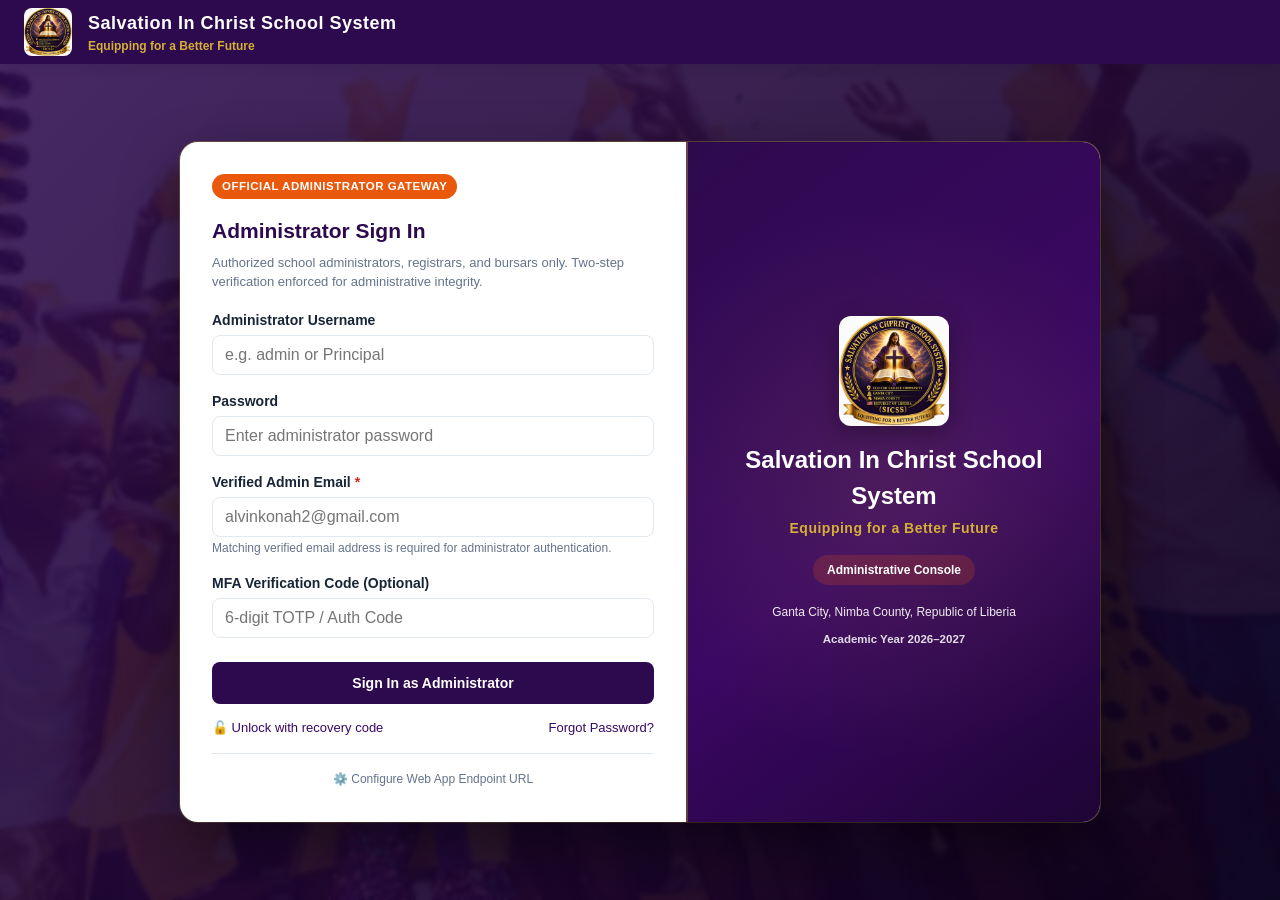
==== commit e09ed348: "Add files via upload" ====
--- a/admin-login.html
+++ b/admin-login.html
@@ -102,6 +102,10 @@
             <a href="#" class="recovery-code-trigger" style="margin-right:auto;">🔓 Unlock with recovery code</a>
             <a href="#" class="forgot-pass-trigger">Forgot Password?</a>
           </div>
+
+          <div style="text-align: center; margin-top: 16px; padding-top: 12px; border-top: 1px solid var(--color-border, #e2e8f0);">
+            <a href="#" id="backendSettingsLink" style="font-size: 12px; color: var(--color-text-muted, #64748b); text-decoration: none;">⚙️ Configure Web App Endpoint URL</a>
+          </div>
         </form>
       </div>
 
